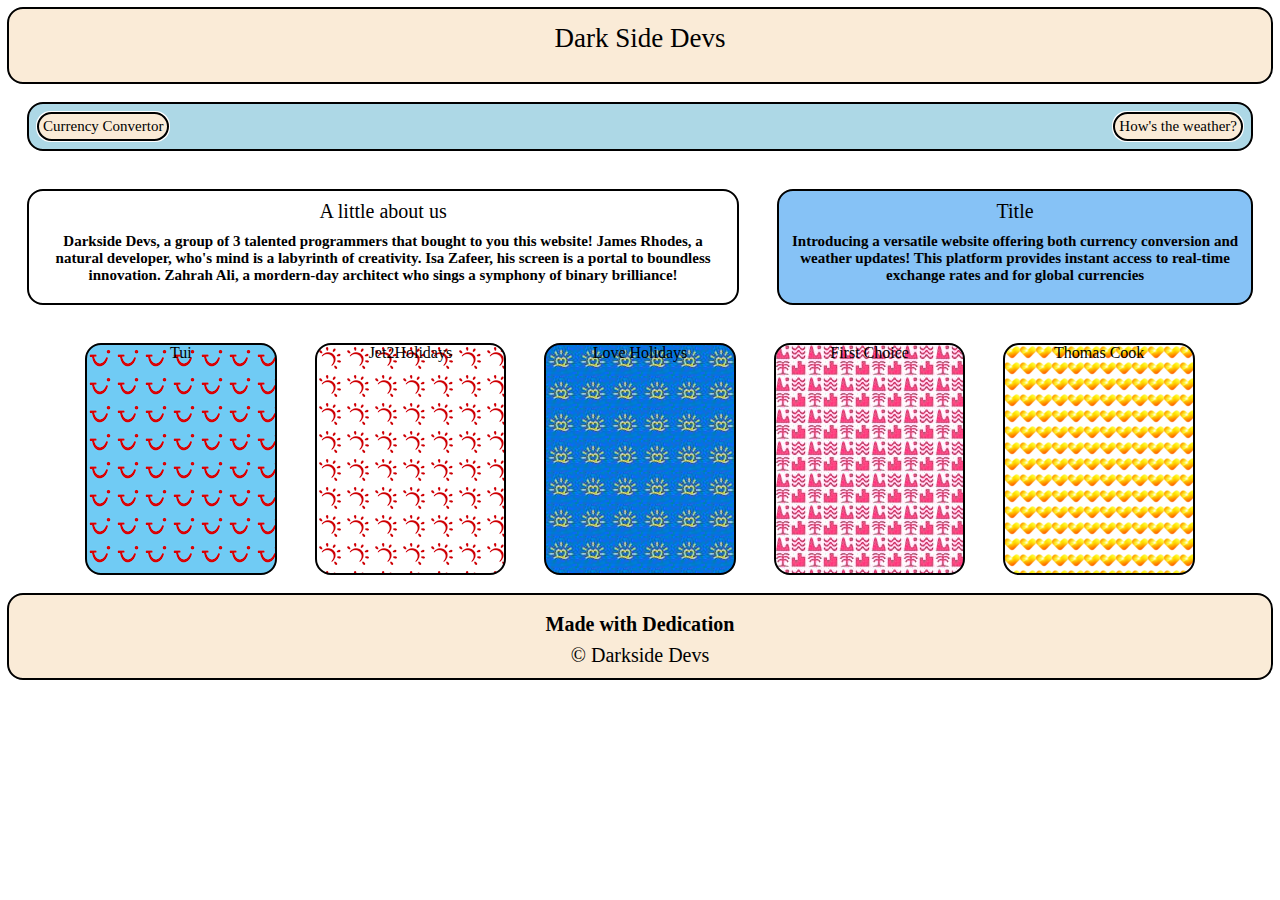
==== index.html @ 4012f990 "HTML & CSS Book Holiday Containers" ====
<!DOCTYPE html>
<html lang="en">
<head>
    <meta charset="UTF-8">
    <meta name="viewport" content="width=device-width, initial-scale=1.0">
    <title>Document</title>
    <link rel="stylesheet" href="./Assets/css/style.css">
</head>
<body>
    <div class="header">Dark Side Devs</div>
    <div class="nav">
        <a href = "">Currency Convertor</a>
        <a href = "./Weather-Dashboard.html">How's the weather?</a>
    </div>
    <div class="start-container">
        <div class="about">A little about us<h1>Darkside Devs, a group of 3 talented programmers that bought to you this website! 
                           James Rhodes, a natural developer, who's mind is a labyrinth of creativity.
                           Isa Zafeer, his screen is a portal to boundless innovation.
                           Zahrah Ali, a mordern-day architect who sings a symphony of binary brilliance!
                         </h1></div>
        <div class="description">Title <h1>Introducing a versatile website offering both currency conversion and weather updates!
                                           This platform provides instant access to real-time exchange rates and for global currencies
                                                 </h1></div>
    </div>
    <div class="holiday">
        <div class="tui">Tui</div>
        <div class="jet">Jet2Holidays</div>
        <div class="love-hol">Love Holidays</div>
        <div class="first-choice">First Choice</div>
        <div class="Tom-Cook">Thomas Cook</div>
    </div>
    <footer>
        <h4>Made with Dedication</h4>
        <p>
            &copy; Darkside Devs
        </p>
    </footer>
</body>
    <script src="./Assets/js/script.js"></script>
</html>
---- Assets/css/style.css ----
body {
    font-family: Cambria, Cochin, Georgia, Times, 'Times New Roman', serif;
    background-image: url(/Assets/images/background-image.jpg);
}

.header {
    background-color: antiquewhite;
    max-width: 100%;
    height: 5vh;
    text-align: center;
    padding: 15px;
    font-size: 27px;
    border-radius: 15px;
    outline: auto;
}

footer {
    background-color: antiquewhite;
    max-width: 100%;
    text-align: center;
    padding: 1px;
    font-size: 20px;
    border-radius: 15px;
    outline: auto;
    line-height: 5px;
}

a {
    text-decoration: none;
    color: black;
    background-color: antiquewhite;
    border-radius: 15px;
    padding: 5px;
    outline: auto;
}

.nav {
    font-size: 15px;
    text-align: center;
    max-width: 100%;
    box-sizing: border-box;
    border-radius: 15px;
    padding: 10px;
    margin: 20px;
    background: lightblue;
    outline: auto;
    display: flex;
    justify-content: space-between;
}

.start-container {
    display: flex;
}

.about {
    font-size: 20px;
    text-align: center;
    width: 60%;
    box-sizing: border-box;
    border-radius: 15px;
    padding: 10px;
    margin: 20px;
    background: white;
    outline: auto;
}

.description {
    font-size: 20px;
    text-align: center;
    width: 40%;
    box-sizing: border-box;
    border-radius: 15px;
    padding: 10px;
    margin: 20px;
    background: rgb(134, 194, 246);
    outline: auto;
}

h1 {
    font-size: 15px;
}

.holiday {
    display: flex;justify-content: center;
    height: 30vh;
}

.tui {
    background-image: url(/Assets/images/TUI\ Logo.png);
    width: 15%;
    margin: 20px;
    box-sizing: border-box;
    border-radius: 15px;
    text-align: center;
    outline: auto;
}

.tui:hover {
    width: 300px;
    transition: all 0.3s ease-in-out;
}

.jet {
    width: 15%;
    margin: 20px;
    background-image: url(/Assets/images/Jet2\ Logo.png);
    box-sizing: border-box;
    border-radius: 15px;
    text-align: center;
    outline: auto;
}

.jet:hover {
    width: 300px;
    transition: all 0.3s ease-in-out;
}

.love-hol {
    width: 15%;
    margin: 20px;
    background-image: url(/Assets/images/Love-Holidays-Logo.jpg);
    box-sizing: border-box;
    border-radius: 15px;
    text-align: center;
    outline: auto;
}

.love-hol:hover {
    width: 300px;
    transition: all 0.3s ease-in-out;
}

.first-choice {
    width: 15%;
    margin: 20px;
    background-image: url(/Assets/images/First-Choice-Logo.jpg);
    box-sizing: border-box;
    border-radius: 15px;
    text-align: center;
    outline: auto;
}

.first-choice:hover {
    width: 300px;
    transition: all 0.3s ease-in-out;
}

.Tom-Cook {
    width: 15%;
    margin: 20px;
    background-image: url(/Assets/images/Thomas-Cook-Logo.png);
    background-color: white;
    box-sizing: border-box;
    border-radius: 15px;
    text-align: center;
    outline: auto;
}

.Tom-Cook:hover {
    width: 300px;
    transition: all 0.3s ease-in-out;
}
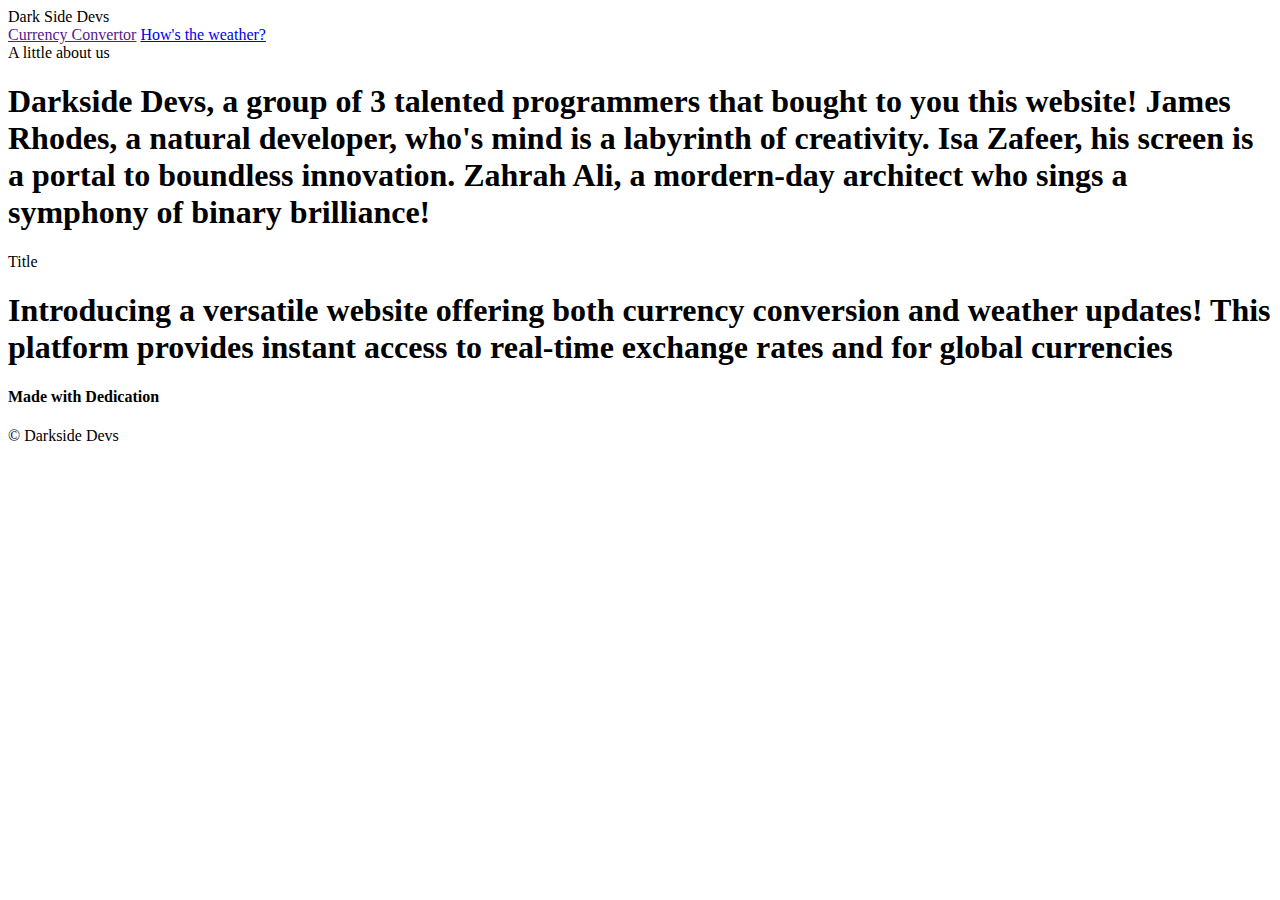
==== commit 790d1b32: "Renamed folders" ====
--- a/index.html
+++ b/index.html
@@ -4,13 +4,14 @@
     <meta charset="UTF-8">
     <meta name="viewport" content="width=device-width, initial-scale=1.0">
     <title>Document</title>
-    <link rel="stylesheet" href="./Assets/css/style.css">
+    <link rel="stylesheet" href="./assets/css/style.css">
 </head>
 <body>
-    <div class="header">Dark Side Devs</div>
-    <div class="nav">
-        <a href = "">Currency Convertor</a>
-        <a href = "./Weather-Dashboard.html">How's the weather?</a>
+    <div class="header">Dark Side Devs
+        <div class="nav">
+            <a href = "">Currency Convertor</a>
+            <a href = "./Weather-Dashboard.html">How's the weather?</a>
+        </div>
     </div>
     <div class="start-container">
         <div class="about">A little about us<h1>Darkside Devs, a group of 3 talented programmers that bought to you this website! 
@@ -23,11 +24,11 @@
                                                  </h1></div>
     </div>
     <div class="holiday">
-        <div class="tui">Tui</div>
-        <div class="jet">Jet2Holidays</div>
-        <div class="love-hol">Love Holidays</div>
-        <div class="first-choice">First Choice</div>
-        <div class="Tom-Cook">Thomas Cook</div>
+        <div class="tui"></div>
+        <div class="jet"></div>
+        <div class="love-hol"></div>
+        <div class="first-choice"></div>
+        <div class="tom-cook"></div>
     </div>
     <footer>
         <h4>Made with Dedication</h4>
@@ -36,5 +37,5 @@
         </p>
     </footer>
 </body>
-    <script src="./Assets/js/script.js"></script>
+    <script src="./assets/js/script.js"></script>
 </html>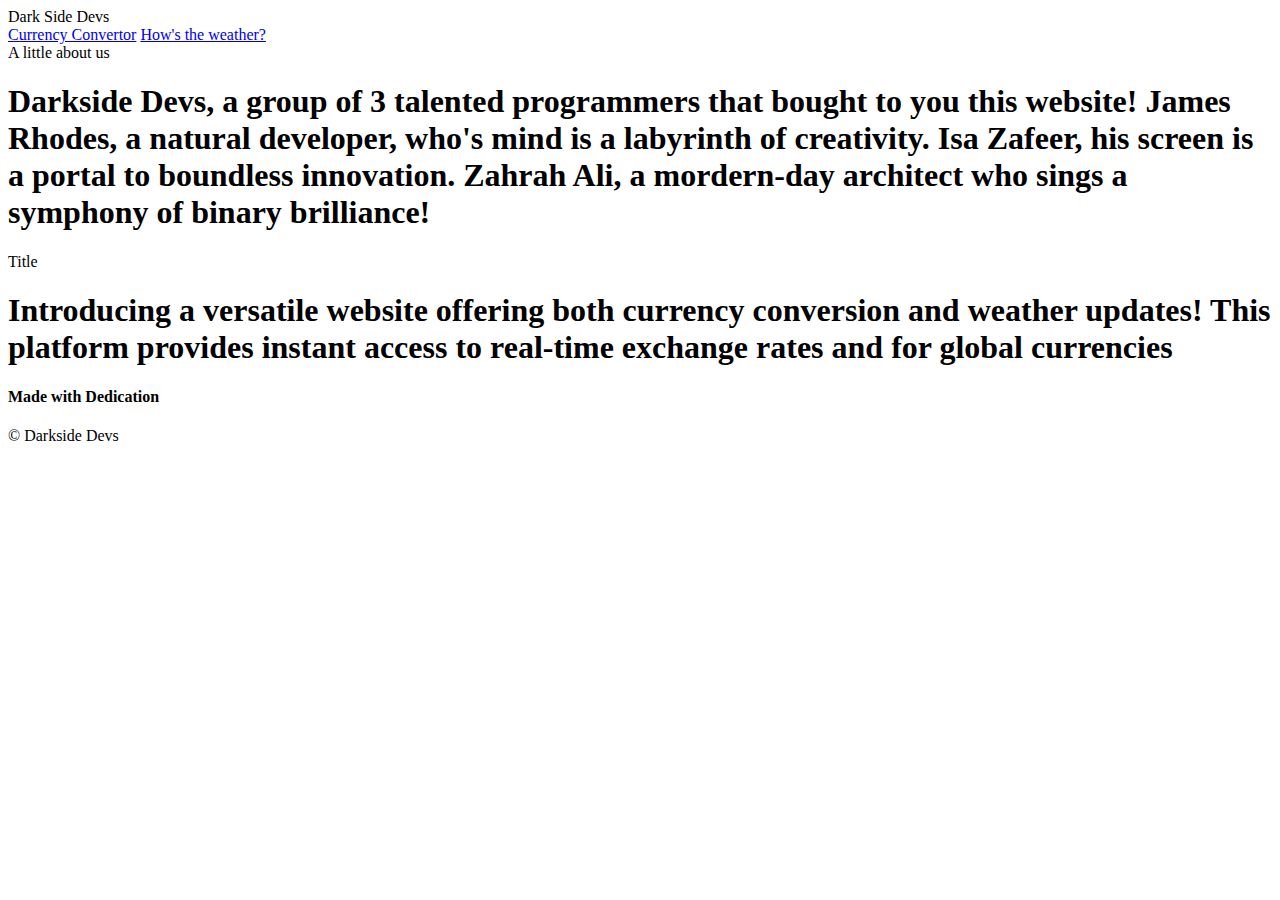
==== commit de04326f: "File System Updates" ====
--- a/index.html
+++ b/index.html
@@ -9,7 +9,7 @@
 <body>
     <div class="header">Dark Side Devs
         <div class="nav">
-            <a href = "">Currency Convertor</a>
+            <a href = "./currency-converter.html">Currency Convertor</a>
             <a href = "./Weather-Dashboard.html">How's the weather?</a>
         </div>
     </div>
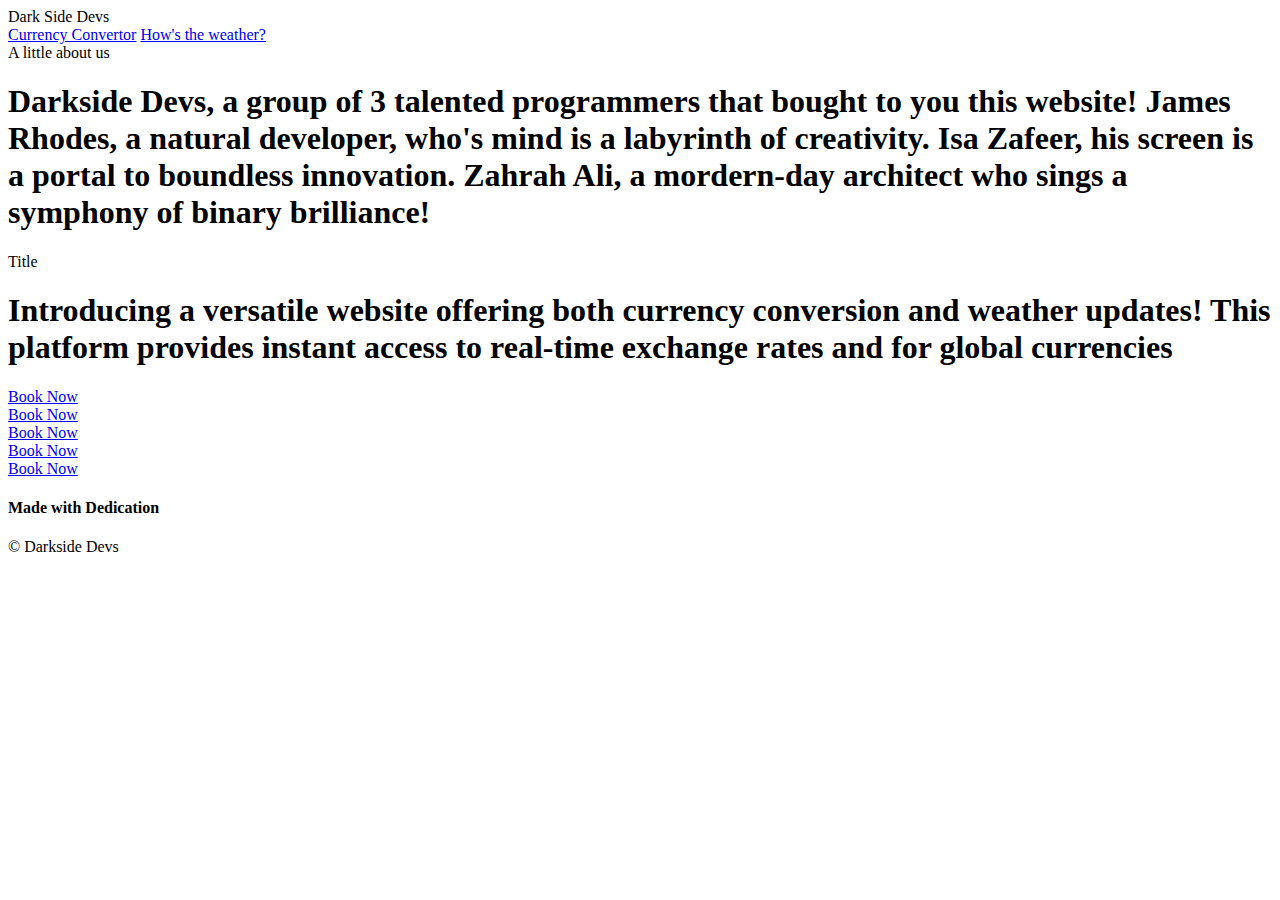
==== commit 08259607: "HTML Hyperlinks Added & CSS Background images Updated" ====
--- a/index.html
+++ b/index.html
@@ -24,11 +24,31 @@
                                                  </h1></div>
     </div>
     <div class="holiday">
-        <div class="tui"></div>
-        <div class="jet"></div>
-        <div class="love-hol"></div>
-        <div class="first-choice"></div>
-        <div class="tom-cook"></div>
+        <div class="tui">
+            <div class="bookNow">
+                <a href = "https://www.tui.co.uk/" target="_blank">Book Now</a>
+            </div>
+        </div>
+        <div class="jet">
+            <div class="bookNow">
+                <a href = "https://www.jet2holidays.com/" target="_blank">Book Now</a>
+            </div>
+        </div>
+        <div class="love-hol">
+            <div class="bookNow">
+                <a href = "https://www.loveholidays.com/holidays/?nights=7&rooms=2&flexibility=0&sort=POPULAR&f.holidayTypes=Family" target="_blank">Book Now</a>
+            </div>
+        </div>
+        <div class="first-choice">
+            <div class="bookNow">
+                <a href = "https://www.firstchoice.co.uk/" target="_blank">Book Now</a>
+            </div>
+        </div>
+        <div class="tom-cook">
+            <div class="bookNow">
+                <a href = "https://www.thomascook.com/" target="_blank">Book Now</a>
+            </div>
+        </div>
     </div>
     <footer>
         <h4>Made with Dedication</h4>
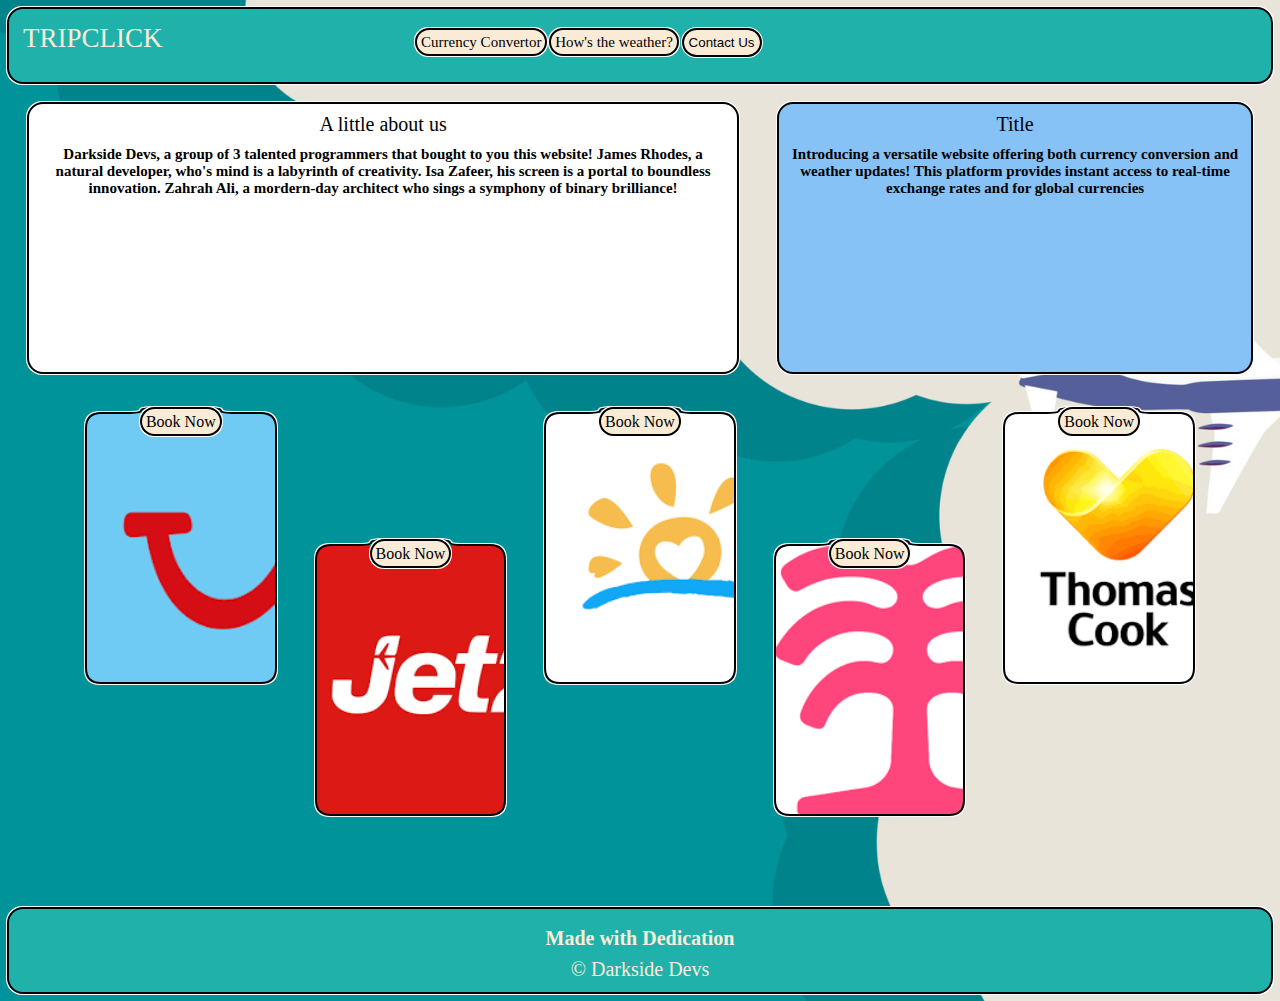
==== commit 7623716c: "CSS File Color Schemes" ====
--- a/index.html
+++ b/index.html
@@ -4,13 +4,22 @@
     <meta charset="UTF-8">
     <meta name="viewport" content="width=device-width, initial-scale=1.0">
     <title>Document</title>
-    <link rel="stylesheet" href="./assets/css/style.css">
+    <link rel="stylesheet" href="./Assets/css/style.css">
 </head>
 <body>
-    <div class="header">Dark Side Devs
+    <div class="header">TRIPCLICK
         <div class="nav">
             <a href = "./currency-converter.html">Currency Convertor</a>
             <a href = "./Weather-Dashboard.html">How's the weather?</a>
+            <button id="contact-us">Contact Us</button>
+        </div>
+    </div>
+    <div id="my-modal" class="modal">
+        <div class="modal-content">
+            <span class="close">&times;</span>
+            <p>Contact us at:</p>
+            <p>Email: me@example.com</p>
+            <p>Call us: 0000-000-0000</p>
         </div>
     </div>
     <div class="start-container">
@@ -36,7 +45,7 @@
         </div>
         <div class="love-hol">
             <div class="bookNow">
-                <a href = "https://www.loveholidays.com/holidays/?nights=7&rooms=2&flexibility=0&sort=POPULAR&f.holidayTypes=Family" target="_blank">Book Now</a>
+                <a href = "https://www.loveholidays.com/" target="_blank">Book Now</a>
             </div>
         </div>
         <div class="first-choice">
@@ -57,5 +66,5 @@
         </p>
     </footer>
 </body>
-    <script src="./assets/js/script.js"></script>
+    <script src="./Assets/js/script.js"></script>
 </html>--- a/Assets/css/style.css
+++ b/Assets/css/style.css
@@ -0,0 +1,240 @@
+body {
+    font-family: Cambria, Cochin, Georgia, Times, 'Times New Roman', serif;
+    background-image: url(../images/travel-background.jpg);
+    background-repeat: no-repeat;
+    background-size: cover;
+}
+
+.header {
+    background-color: lightseagreen;
+    max-width: 100%;
+    height: 5vh;
+    padding: 15px;
+    font-size: 27px;
+    border-radius: 15px;
+    outline: auto black;
+    color: antiquewhite;
+}
+
+.nav {
+    font-size: 15px;
+    max-width: 100%;
+    display: flex;
+    margin-left: 20%;
+}
+
+.header .nav {
+    display: flex;
+    display: inline;
+}
+
+.modal {
+    display: none;
+    position: fixed;
+    z-index: 1;
+    left: 0;
+    top: 0;
+    width: 100%;
+    height: 100%;
+    overflow: auto;
+    background-color: rbg(0,0,0);
+    background-color: rgba(0,0,0,0.4);
+}
+
+.modal-content {
+    background-color: #fefefe;
+    margin: 15% auto;
+    padding: 20px;
+    border: 1px solid #888;
+    width: 80%;
+    border-radius: 15px;
+}
+
+.close {
+    color: #aaa;
+    float: right;
+    font-size: 28px;
+    font-weight: bold;
+}
+
+.close:hover, .close:focus {
+    color: black;
+    text-decoration: none;
+    cursor: pointer;
+}
+
+button{
+    text-decoration: none;
+    color: black;
+    background-color: antiquewhite;
+    border-radius: 15px;
+    padding: 5px;
+    outline: auto;
+    cursor: pointer;
+}
+
+footer {
+    background-color: lightseagreen;
+    color: antiquewhite;
+    max-width: 100%;
+    text-align: center;
+    padding: 1px;
+    margin-top: 20px;
+    font-size: 20px;
+    border-radius: 15px;
+    outline: auto black;
+    line-height: 5px;
+}
+
+footer .contact-us img{
+    width: 50px;
+    position: absolute;
+    margin-left: 650px;
+    margin-top: -75px;
+}
+
+a {
+    text-decoration: none;
+    color: black;
+    background-color: antiquewhite;
+    border-radius: 15px;
+    padding: 5px;
+    outline: auto;
+}
+
+.start-container {
+    display: flex;
+}
+
+.about {
+    font-size: 20px;
+    text-align: center;
+    width: 60%;
+    box-sizing: border-box;
+    border-radius: 15px;
+    padding: 10px;
+    margin: 20px;
+    background: white;
+    outline: auto;
+}
+
+.description {
+    height: 30vh;
+    font-size: 20px;
+    text-align: center;
+    width: 40%;
+    box-sizing: border-box;
+    border-radius: 15px;
+    padding: 10px;
+    margin: 20px;
+    background: rgb(134, 194, 246);
+    outline: auto;
+}
+
+h1 {
+    font-size: 15px;
+}
+
+.holiday {
+    display: flex;
+    justify-content: center;
+    height: 55vh;
+}
+
+.bookNow a{
+    position: relative;
+}
+
+.tui {
+    background-image: url("../images/TUI-Logo.png");
+    background-repeat: no-repeat;
+    background-size: cover;
+    width: 15%;
+    height: 30vh;
+    margin: 20px;
+    box-sizing: border-box;
+    border-radius: 15px;
+    text-align: center;
+    outline: auto;
+}
+
+.tui:hover {
+    width: 300px;
+    transition: all 0.3s ease-in-out;
+}
+
+.jet {
+    width: 15%;
+    height: 30vh;
+    margin: 20px;
+    margin-top: 12%;
+    background-image: url("../images/Jet2-Logo.png");
+    background-repeat: no-repeat;
+    background-size: cover;
+    box-sizing: border-box;
+    border-radius: 15px;
+    text-align: center;
+    outline: auto;
+}
+
+.jet:hover {
+    width: 300px;
+    transition: all 0.3s ease-in-out;
+}
+
+.love-hol {
+    width: 15%;
+    height: 30vh;
+    margin: 20px;
+    background-image: url("../images/Love-Holidays-Logo.png");
+    background-repeat: no-repeat;
+    background-size: cover;
+    box-sizing: border-box;
+    border-radius: 15px;
+    text-align: center;
+    outline: auto;
+}
+
+.love-hol:hover {
+    width: 300px;
+    transition: all 0.3s ease-in-out;
+}
+
+.first-choice {
+    width: 15%;
+    height: 30vh;
+    margin: 20px;
+    margin-top: 12%;
+    background-image: url("../images/First-Choice-Logo.png");
+    background-repeat: no-repeat;
+    background-size: cover;
+    box-sizing: border-box;
+    border-radius: 15px;
+    text-align: center;
+    outline: auto;
+}
+
+.first-choice:hover {
+    width: 300px;
+    transition: all 0.3s ease-in-out;
+}
+
+.tom-cook {
+    width: 15%;
+    height: 30vh;
+    margin: 20px;
+    background-image: url("../images/Thomas-Cook-Logo.png");
+    background-repeat: no-repeat;
+    background-size: cover;
+    background-color: white;
+    box-sizing: border-box;
+    border-radius: 15px;
+    text-align: center;
+    outline: auto;
+}
+
+.tom-cook:hover {
+    width: 300px;
+    transition: all 0.3s ease-in;
+    transition: all 0.3s ease-out;
+}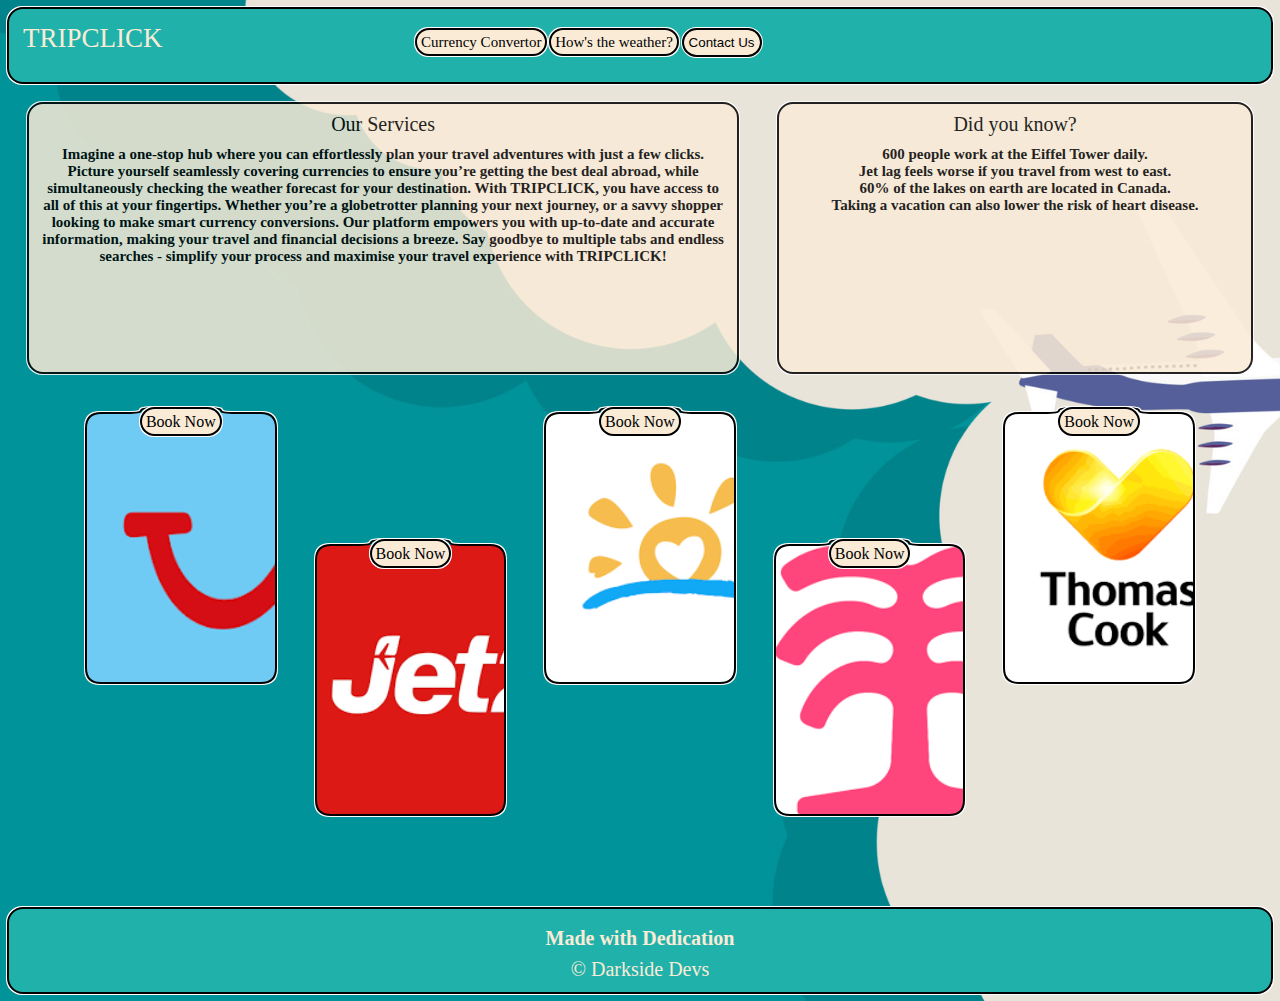
==== commit d78a607e: "Changes to main index text entry and weather header" ====
--- a/index.html
+++ b/index.html
@@ -23,14 +23,16 @@
         </div>
     </div>
     <div class="start-container">
-        <div class="about">A little about us<h1>Darkside Devs, a group of 3 talented programmers that bought to you this website! 
-                           James Rhodes, a natural developer, who's mind is a labyrinth of creativity.
-                           Isa Zafeer, his screen is a portal to boundless innovation.
-                           Zahrah Ali, a mordern-day architect who sings a symphony of binary brilliance!
+        <div class="about">Our Services<h1>Imagine a one-stop hub where you can effortlessly plan your travel adventures with just a few clicks. 
+                            Picture yourself seamlessly covering currencies to ensure you’re getting the best deal abroad, while simultaneously checking the weather forecast for your destination. 
+                            With TRIPCLICK, you have access to all of this at your fingertips. Whether	you’re a globetrotter planning your next journey, or a savvy shopper looking to make smart currency conversions. 
+                            Our platform empowers you with up-to-date and accurate information, making your travel and financial decisions a breeze. Say goodbye to multiple tabs and endless searches - simplify your process and maximise your travel experience with TRIPCLICK!
                          </h1></div>
-        <div class="description">Title <h1>Introducing a versatile website offering both currency conversion and weather updates!
-                                           This platform provides instant access to real-time exchange rates and for global currencies
-                                                 </h1></div>
+        <div class="description">Did you know?<h1> 600 people work at the Eiffel Tower daily. <br>
+                                Jet lag feels worse if you travel from west to east. <br> 
+                                60% of the lakes on earth are located in Canada. <br>
+                                Taking a vacation can also lower the risk of heart disease. </h1>
+        </div>
     </div>
     <div class="holiday">
         <div class="tui">
--- a/Assets/css/style.css
+++ b/Assets/css/style.css
@@ -114,8 +114,9 @@
     border-radius: 15px;
     padding: 10px;
     margin: 20px;
-    background: white;
-    outline: auto;
+    background: antiquewhite;
+    outline: auto;
+    opacity: 85%;
 }
 
 .description {
@@ -127,8 +128,9 @@
     border-radius: 15px;
     padding: 10px;
     margin: 20px;
-    background: rgb(134, 194, 246);
-    outline: auto;
+    background: antiquewhite;
+    outline: auto;
+    opacity: 85%;
 }
 
 h1 {
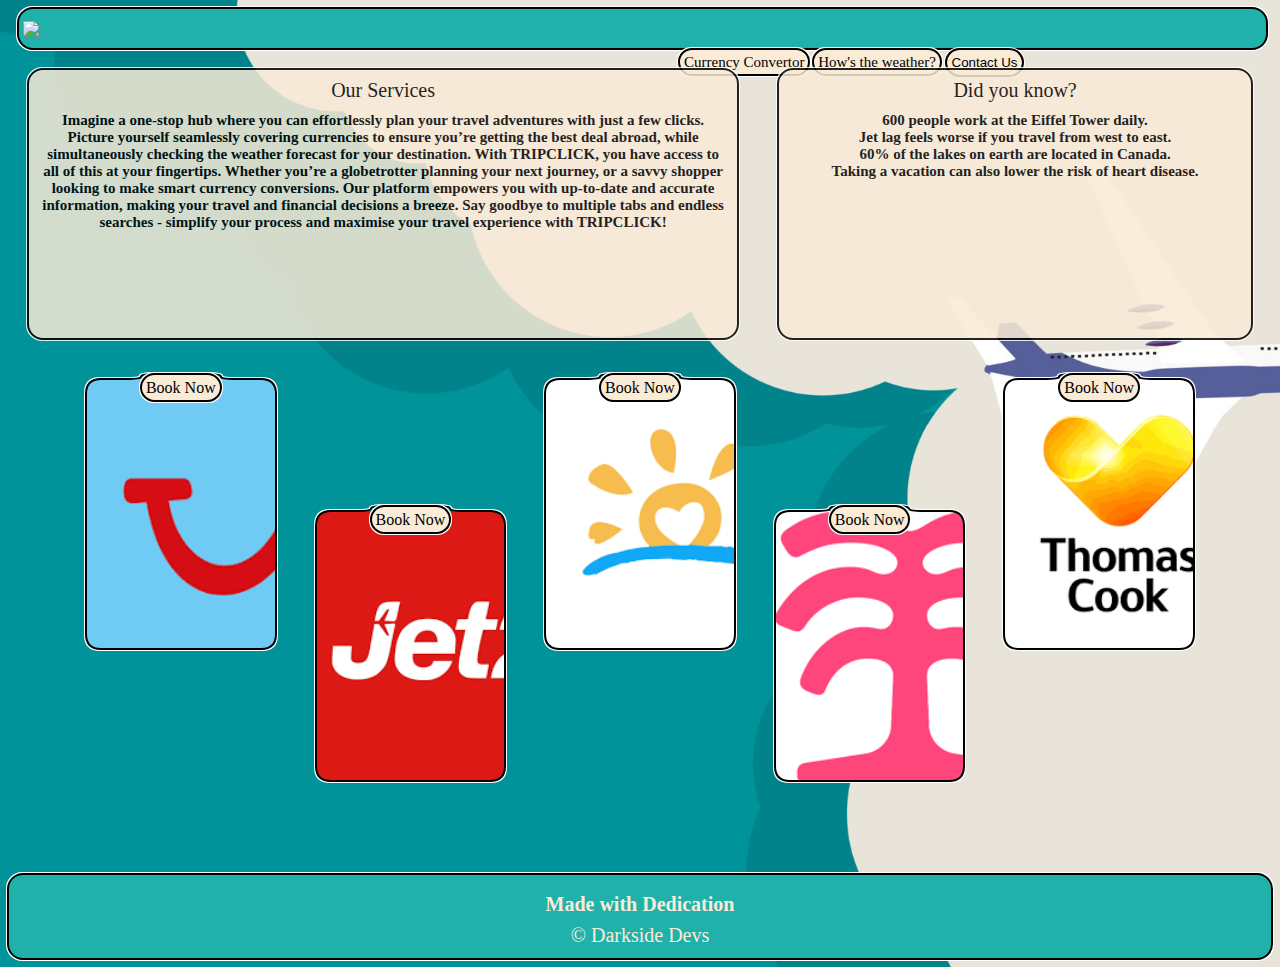
==== commit 8071e572: "Made main index page responsive, small changes still need to be made." ====
--- a/index.html
+++ b/index.html
@@ -7,7 +7,8 @@
     <link rel="stylesheet" href="./Assets/css/style.css">
 </head>
 <body>
-    <div class="header">TRIPCLICK
+    <div class="header">
+        <img src = "./Assets/images/Logo.png" width="15%">
         <div class="nav">
             <a href = "./currency-converter.html">Currency Convertor</a>
             <a href = "./Weather-Dashboard.html">How's the weather?</a>
--- a/Assets/css/style.css
+++ b/Assets/css/style.css
@@ -7,20 +7,23 @@
 
 .header {
     background-color: lightseagreen;
-    max-width: 100%;
-    height: 5vh;
-    padding: 15px;
+    max-width: 98%;
+    padding: 5px;
     font-size: 27px;
     border-radius: 15px;
     outline: auto black;
     color: antiquewhite;
+    margin-top: 5px;
+    margin-left: 10px;
 }
 
 .nav {
     font-size: 15px;
     max-width: 100%;
     display: flex;
-    margin-left: 20%;
+    margin-left: 50%;
+    position: absolute;
+    margin-top: 2.75%;
 }
 
 .header .nav {
@@ -48,6 +51,7 @@
     border: 1px solid #888;
     width: 80%;
     border-radius: 15px;
+    line-height: 5px;
 }
 
 .close {
@@ -161,7 +165,7 @@
 }
 
 .tui:hover {
-    width: 300px;
+    width: 18%;
     transition: all 0.3s ease-in-out;
 }
 
@@ -180,7 +184,7 @@
 }
 
 .jet:hover {
-    width: 300px;
+    width: 18%;
     transition: all 0.3s ease-in-out;
 }
 
@@ -198,7 +202,7 @@
 }
 
 .love-hol:hover {
-    width: 300px;
+    width: 18%;
     transition: all 0.3s ease-in-out;
 }
 
@@ -217,7 +221,7 @@
 }
 
 .first-choice:hover {
-    width: 300px;
+    width: 18%;
     transition: all 0.3s ease-in-out;
 }
 
@@ -236,7 +240,70 @@
 }
 
 .tom-cook:hover {
-    width: 300px;
+    width: 18%;
     transition: all 0.3s ease-in;
     transition: all 0.3s ease-out;
+}
+
+    /* responsive */
+
+@media (max-width: 1440px) {
+    .header {
+        width: 100%
+    }
+    .nav {
+        display: flex;
+        flex-wrap: wrap;
+    }
+    .start-container {
+        
+    }
+}
+
+@media (max-width: 960px) {
+    .header {
+        width: 100%
+    }
+    .nav {
+        display: flex;
+        flex-wrap: wrap;
+    }
+    .start-container {
+        display: flex;
+        flex-wrap: wrap;
+        justify-content: center ;
+    }
+    .about {
+        width: 100%;
+    }
+
+    .description {
+        width: 100%;
+    }
+}
+
+@media (max-width: 768px) {
+    .header {
+        width: 100%
+    }
+    .nav {
+        display: flex;
+        flex-wrap: wrap;
+    }
+    .start-container {
+        display: flex;
+        flex-wrap: wrap;
+        justify-content: center ;
+    }
+    .about {
+        width: 100%;
+    }
+
+    .description {
+        width: 100%;
+    }
+    .holiday {
+        display: flex;
+        flex-wrap: wrap;
+    }
 }